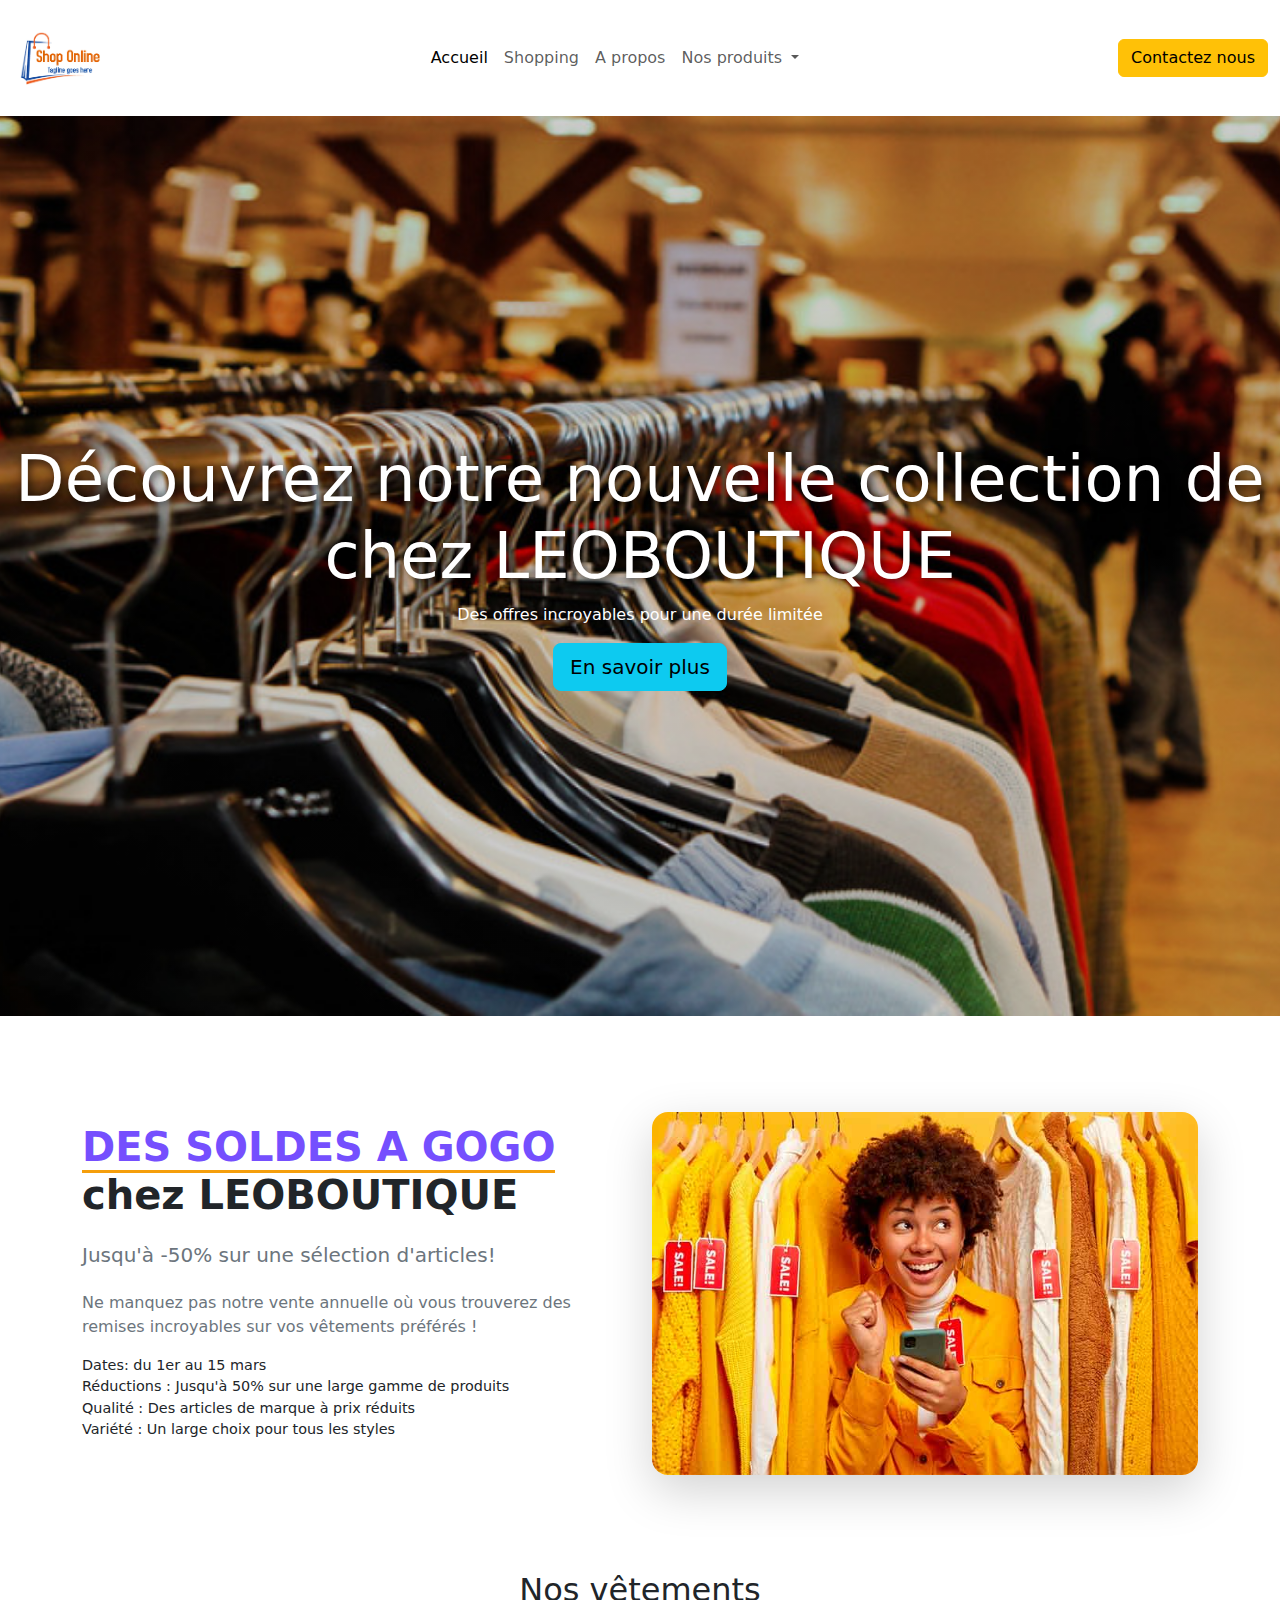
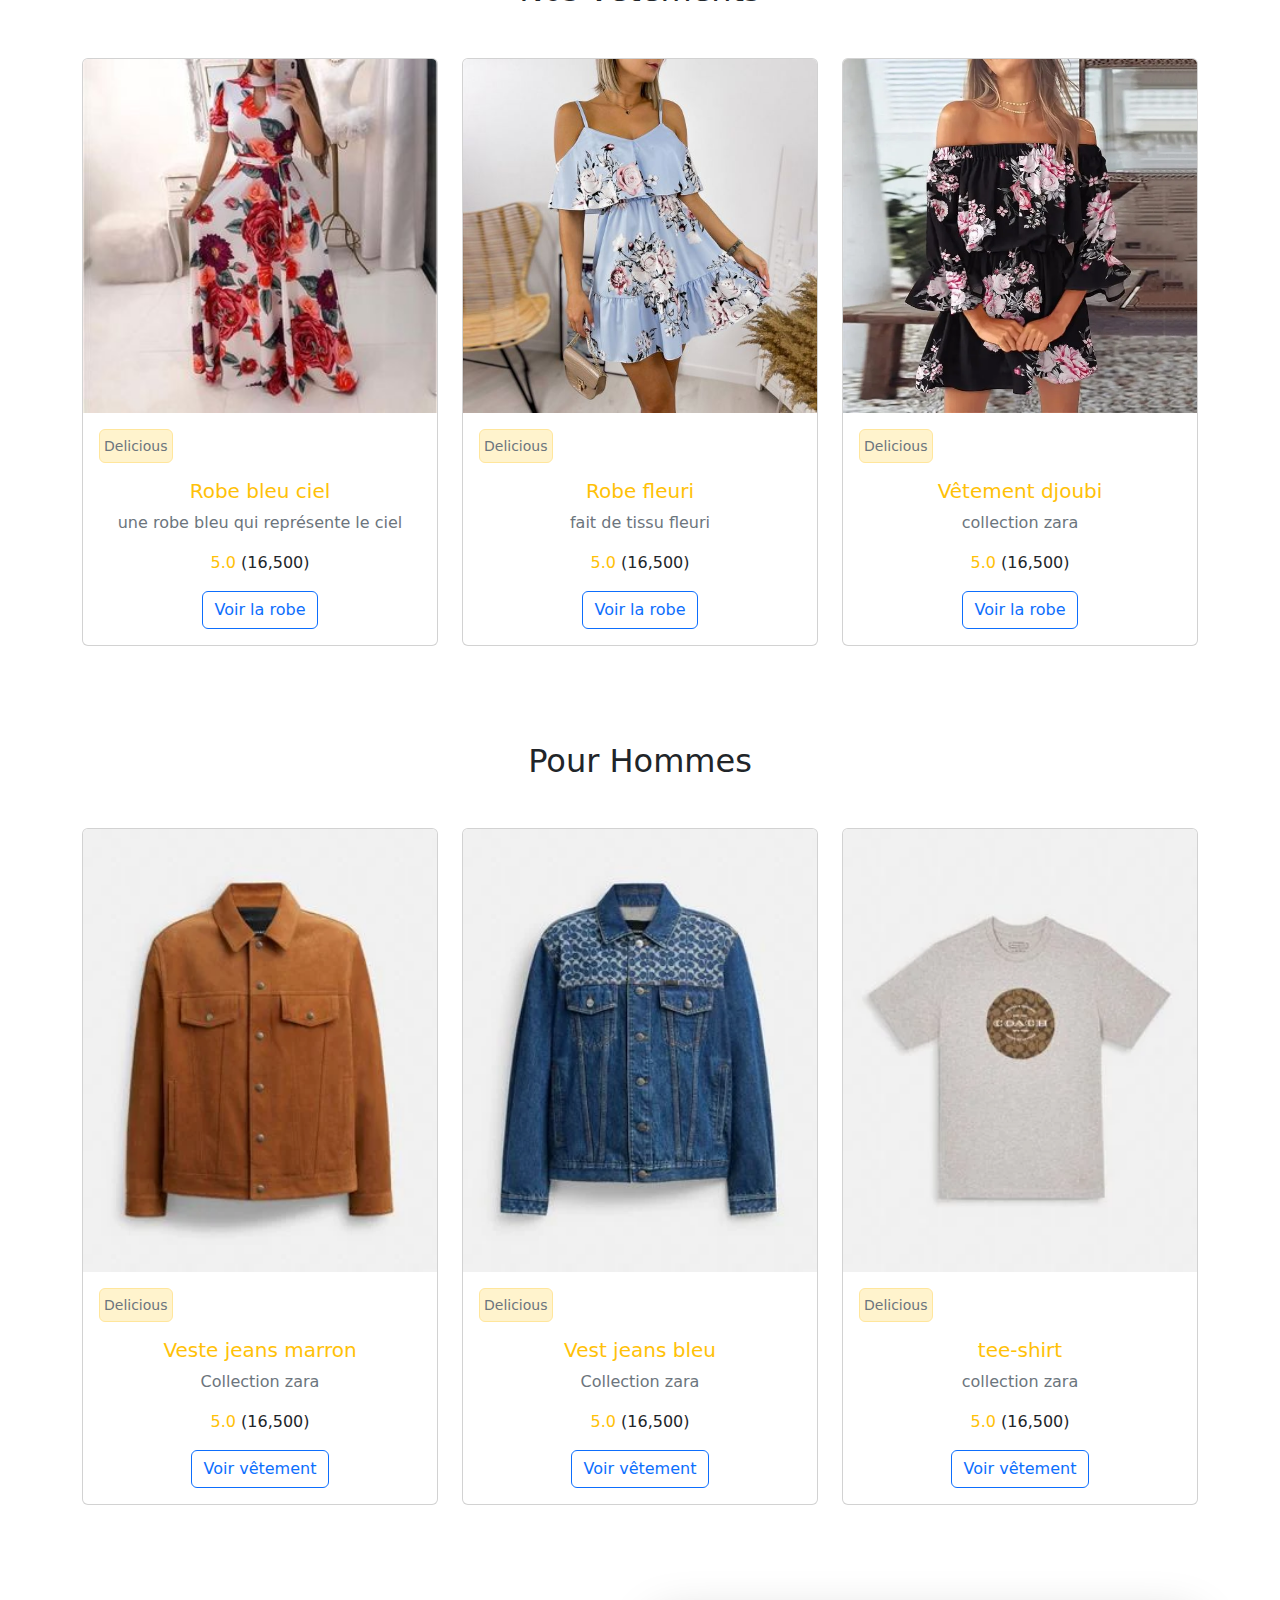
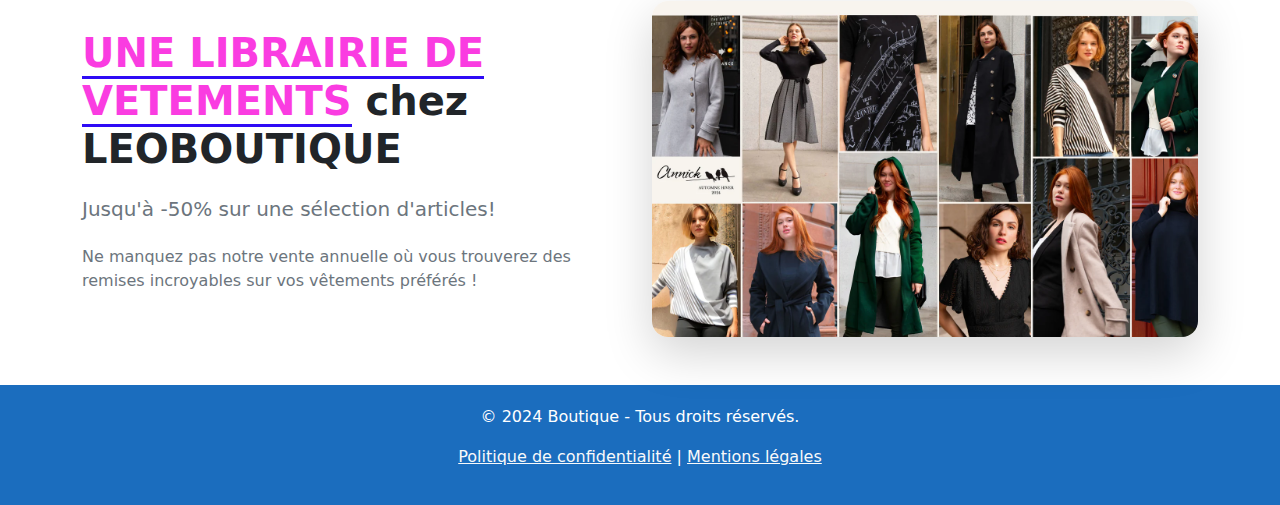
==== index.html @ ccacbaa1 "page boutique" ====
<!DOCTYPE html>
<html lang="en">

<head>
    <meta charset="UTF-8">
    <meta name="viewport" content="width=device-width, initial-scale=1.0">
    <title>Page de boutique </title>

    <!------------lien pour les font family------------->
    <link rel="preconnect" href="https://fonts.googleapis.com">
    <link rel="preconnect" href="https://fonts.gstatic.com" crossorigin>
    <link
        href="https://fonts.googleapis.com/css2?family=Inter:ital,opsz,wght@0,14..32,100..900;1,14..32,100..900&display=swap"
        rel="stylesheet">
    <!-----------------lien pour les icones-->
    <link rel="stylesheet" href="https://cdnjs.cloudflare.com/ajax/libs/font-awesome/6.6.0/css/all.min.css"
        integrity="sha512-Kc323vGBEqzTmouAECnVceyQqyqdsSiqLQISBL29aUW4U/M7pSPA/gEUZQqv1cwx4OnYxTxve5UMg5GT6L4JJg=="
        crossorigin="anonymous" referrerpolicy="no-referrer" />


    <!-------------lien pour le bootstrap------------>
    <link rel="stylesheet" href="./vendors/bootstrap/css/bootstrap.css">
    <!------------lien pour le style.css------------->
    <link rel="stylesheet" href="./css/style.css">

</head>

<body>
    <!--Navbar-->
    <nav class="navbar navbar-expand-lg nav ">
        <div class="container-fluid">

            <div class="nav-brand d-flex align-items-center">
                <a class="logo" href="#">
                    <img src="./image/logo.png" class="img-fluid" width="100" alt="logo">
                </a>
            </div>

            <button class=" btn btn-outline-dark navbar-toggler" type="button" data-bs-toggle="collapse"
                data-bs-target="#navbarSupportedContent" aria-controls="navbarSupportedContent" aria-expanded="false"
                aria-label="Toggle navigation">
                <i class="fa fa-bars"></i>
            </button>

            <div class="collapse navbar-collapse " id="navbarSupportedContent">
                <ul class="navbar-nav mx-auto mb-2 mb-lg-0 ">
                    <li class="nav-item ">
                        <a class="nav-link active" aria-current="page" href="#">Accueil</a>
                    </li>
                    <li class="nav-item">
                        <a class="nav-link" href="produits">Shopping</a>
                    </li>
                    <li class="nav-item">
                        <a class="nav-link" href="#apropos">A propos</a>
                    </li>
                    <li class="nav-item dropdown">
                        <a class="nav-link dropdown-toggle" href="#" role="button" data-bs-toggle="dropdown"
                            aria-expanded="false">
                            Nos produits
                        </a>
                        <ul class="dropdown-menu">
                            <li><a class="dropdown-item" href="#">vêtements Hommes</a></li>
                            <li><a class="dropdown-item" href="#">Vêtement Femmes</a></li>
                            <li><a class="dropdown-item" href="#variété">Tout variété</a></li>
                        </ul>
                    </li>
                </ul>

                <form class="d-flex" role="search">
                    <button class="btn btn-warning" type="submit">Contactez nous</button>
                </form>

            </div>
        </div>
    </nav>

    <!---------section hero--------------->
    <section class="hero mb-5 ">
        <div class="over-lay">
            <div class="hero-text mx- px-">
                <h1>Découvrez notre nouvelle collection de chez LEOBOUTIQUE</h1>
                <p>Des offres incroyables pour une durée limitée </p>
                <a href="#about" class="btn btn-info btn-lg">En savoir plus </a>
            </div>
        </div>
    </section>

    <section class="mb-5 pt-5">
        <div class="container">
            <div class="row align-items-center">
                <div class="col-lg-6">
                    <div class="texte">
                        <h1 class="fw-bold taille-h1 mb-4"><span class="texte-violet">DES SOLDES A GOGO</span> chez
                            LEOBOUTIQUE</h1>
                        <h3 class="text-secondary h5 mb-4">Jusqu'à -50% sur une sélection d'articles!
                        </h3>
                        <p class="text-secondary">Ne manquez pas notre vente annuelle où vous trouverez des remises
                            incroyables sur vos vêtements préférés !</p>
                        <ul class="choix mb-4">
                            <li><i class="fa fa-check-circle text-warning"></i>Dates: du 1er au 15 mars</li>
                            <li><i class="fa fa-check-circle text-warning"></i>Réductions : Jusqu'à 50% sur une large
                                gamme de produits</li>
                            <li><i class="fa fa-check-circle text-warning"></i>Qualité : Des articles de marque à prix
                                réduits</li>
                            <li><i class="fa fa-check-circle text-warning"></i>Variété : Un large choix pour tous les
                                styles</li>
                        </ul>
                    </div>
                </div>
                <div class="col-lg-6">
                    <img src="./image/img1.jpg " class="img-fluid rounded-4 shadow-lg shadow-sm" alt="images">
                </div>
            </div>
    </section>

    <!-- Section Produits -->
    <section class="py-5">
        <div class="container">
            <h2 class="text-center mb-5">Nos vêtements</h2>
            <div class="row g-4">
                <div class="col-md-4">
                    <div class="card product-card">
                        <img src="./image/imge6.jpg" class="card-img-top" alt="Produit 1">
                        <div class="card-body text-center">
                            <div class="d-flex justify-content-between align-items-center ">
                                <span
                                    class="text-secondary rounded-2 p-1 alert alert-warning"><small>Delicious</small></span>
                                <span class="fa-regular fa-heart"></span>
                            </div>
                            <h5 class="card-title text-warning">Robe bleu ciel</h5>
                            <p class="card-text text-secondary">une robe bleu qui représente le ciel</p>
                            <p></p>
                            <span class="text-warning">
                                <i class="fa fa-star"></i>
                                <i class="fa fa-star"></i>
                                <i class="fa fa-star"></i>
                                <i class="fa fa-star"></i>
                                <i class="fa fa-star"></i>
                            </span>
                            <span class="text-warning">5.0</span>
                            <span>(16,500)</span>
                            </p>
                            <a href="#" class="btn btn-outline-primary">Voir la robe</a>
                        </div>
                    </div>
                </div>
                <div class="col-md-4">
                    <div class="card product-card">
                        <img src="./image/imge2.jpg" class="card-img-top" alt="Produit 2">
                        <div class="card-body text-center">
                            <div class="d-flex justify-content-between align-items-center ">
                                <span
                                    class="text-secondary rounded-2 p-1 alert alert-warning"><small>Delicious</small></span>
                                <span class="fa-regular fa-heart"></span>
                            </div>
                            <h5 class="card-title text-warning">Robe fleuri</h5>
                            <p class="card-text text-secondary">fait de tissu fleuri</p>
                            <p>
                                <span class="text-warning">
                                    <i class="fa fa-star"></i>
                                    <i class="fa fa-star"></i>
                                    <i class="fa fa-star"></i>
                                    <i class="fa fa-star"></i>
                                    <i class="fa fa-star"></i>
                                </span>
                                <span class="text-warning">5.0</span>
                                <span>(16,500)</span>
                            </p>
                            <a href="#" class="btn btn-outline-primary">Voir la robe</a>

                        </div>
                    </div>
                </div>
                <div class="col-md-4">
                    <div class="card product-card">
                        <img src="./image/imge5.webp" class="card-img-top" alt="Produit 3">
                        <div class="card-body text-center">
                            <div class="d-flex justify-content-between align-items-center ">
                                <span
                                    class="text-secondary rounded-2 p-1 alert alert-warning"><small>Delicious</small></span>
                                <span class="fa-regular fa-heart"></span>
                            </div>
                            <h5 class="card-title text-warning">Vêtement djoubi</h5>
                            <p class="card-text text-secondary">collection zara</p>
                            <p></p>
                            <span class="text-warning">
                                <i class="fa fa-star"></i>
                                <i class="fa fa-star"></i>
                                <i class="fa fa-star"></i>
                                <i class="fa fa-star"></i>
                                <i class="fa fa-star"></i>
                            </span>
                            <span class="text-warning">5.0</span>
                            <span>(16,500)</span>
                            </p>
                            <a href="#" class="btn btn-outline-primary">Voir la robe</a>
                        </div>
                    </div>
                </div>
            </div>
        </div>
    </section>

    <section class="py-5">
        <div class="container">
            <h2 class="text-center mb-5">Pour Hommes</h2>
            <div class="row g-4">
                <div class="col-md-4">
                    <div class="card product-card">
                        <img src="./image/imgh2.webp" class="card-img-top" alt="Produit 1">
                        <div class="card-body text-center">
                            <div class="d-flex justify-content-between align-items-center ">
                                <span
                                    class="text-secondary rounded-2 p-1 alert alert-warning"><small>Delicious</small></span>
                                <span class="fa-regular fa-heart"></span>
                            </div>
                            <h5 class="card-title text-warning">Veste jeans marron</h5>
                            <p class="card-text text-secondary">Collection zara</p>
                            <p></p>
                            <span class="text-warning">
                                <i class="fa fa-star"></i>
                                <i class="fa fa-star"></i>
                                <i class="fa fa-star"></i>
                                <i class="fa fa-star"></i>
                                <i class="fa fa-star"></i>
                            </span>
                            <span class="text-warning">5.0</span>
                            <span>(16,500)</span>
                            </p>
                            <a href="#" class="btn btn-outline-primary">Voir vêtement</a>
                        </div>
                    </div>
                </div>
                <div class="col-md-4">
                    <div class="card product-card">
                        <img src="./image/imgh3.webp" class="card-img-top" alt="Produit 2">
                        <div class="card-body text-center">
                            <div class="d-flex justify-content-between align-items-center ">
                                <span
                                    class="text-secondary rounded-2 p-1 alert alert-warning"><small>Delicious</small></span>
                                <span class="fa-regular fa-heart"></span>
                            </div>
                            <h5 class="card-title text-warning">Vest jeans bleu</h5>
                            <p class="card-text text-secondary">Collection zara</p>
                            <p>
                                <span class="text-warning">
                                    <i class="fa fa-star"></i>
                                    <i class="fa fa-star"></i>
                                    <i class="fa fa-star"></i>
                                    <i class="fa fa-star"></i>
                                    <i class="fa fa-star"></i>
                                </span>
                                <span class="text-warning">5.0</span>
                                <span>(16,500)</span>
                            </p>
                            <a href="#" class="btn btn-outline-primary">Voir vêtement</a>

                        </div>
                    </div>
                </div>
                <div class="col-md-4">
                    <div class="card product-card">
                        <img src="./image/imgh4.webp" class="card-img-top" alt="Produit 3">
                        <div class="card-body text-center">
                            <div class="d-flex justify-content-between align-items-center ">
                                <span
                                    class="text-secondary rounded-2 p-1 alert alert-warning"><small>Delicious</small></span>
                                <span class="fa-regular fa-heart"></span>
                            </div>
                            <h5 class="card-title text-warning">tee-shirt</h5>
                            <p class="card-text text-secondary">collection zara</p>
                            <p></p>
                            <span class="text-warning">
                                <i class="fa fa-star"></i>
                                <i class="fa fa-star"></i>
                                <i class="fa fa-star"></i>
                                <i class="fa fa-star"></i>
                                <i class="fa fa-star"></i>
                            </span>
                            <span class="text-warning">5.0</span>
                            <span>(16,500)</span>
                            </p>
                            <a href="#" class="btn btn-outline-primary">Voir vêtement</a>
                        </div>
                    </div>
                </div>
            </div>
        </div>
    </section>
    
    <section class="mb-5 pt-5">
        <div class="container">
            <div class="row align-items-center">
                <div class="col-lg-6">
                    <div class="texte">
                        <h1 class="fw-bold taille-h1 mb-4"><span class="texte-ROSE">UNE LIBRAIRIE DE VETEMENTS</span> chez
                            LEOBOUTIQUE</h1>
                        <h3 class="text-secondary h5 mb-4">Jusqu'à -50% sur une sélection d'articles!
                        </h3>
                        <p class="text-secondary">Ne manquez pas notre vente annuelle où vous trouverez des remises
                            incroyables sur vos vêtements préférés !</p>
                    </div>
                </div>
                <div class="col-lg-6">
                    <img src="./image/img2.webp" class="img-fluid rounded-4 shadow-lg shadow-sm" alt="images">
                </div>
            </div>
    </section>

  <!-- Pied de page (Footer) -->
<footer>
    <div class="container text-center">
        <p>&copy; 2024 Boutique - Tous droits réservés.</p>
        <p><a href="#" class="text-light">Politique de confidentialité</a> | <a href="#" class="text-light">Mentions légales</a></p>
    </div>
</footer>




    <script src="./vendors/bootstrap/js/bootstrap.js"></script>
</body>

</html>
---- css/style.css ----
*{
    margin: 0;
    padding: 0;
}

.hero {
    
    width: 100%;
    height: 500px;
    background: linear-gradient(rgba(0, 0, 0, 0.2), rgba(0, 0, 0, 0.2)), url(../image/hero1.jpg);
    background-repeat: no-repeat;
    color: #fff;
    position: relative;
    margin-bottom: 50px;
    background-size: cover;
    background-position: center;
    height: 100vh;
    display: flex;
    align-items: center;
    justify-content: center;
    text-align: center;
}

.hero h1 {
    font-size: 4rem;
    text-shadow: 2px 2px 8px rgba(0, 0, 0, 0.7);
}
.texte-violet {
    color: rgb(117, 79, 254);
    border-bottom: 3px solid rgb(245 158 11);
}
.taille {
    font-size: 3.rem;
    color: blueviolet;
}
/*On diminue la taille sur les mobile et les tablettes */
@media (max-width: 768px) {
    .taille-h1 {
        font-size: 2rem;
    }
}

.choix {
    list-style: none;
    margin: 0;
    padding: 0;
    font-size: .9rem;
}

.product-card {
    transition: transform 0.3s ease;
}
.product-card:hover {
    transform: scale(1.05);
}

.texte-ROSE {
    color: rgb(250, 60, 225);
    border-bottom: 3px solid rgb(46, 11, 245);
}

footer {
    background-color: #1b6dbe;
    color: white;
    padding: 20px 0;
}
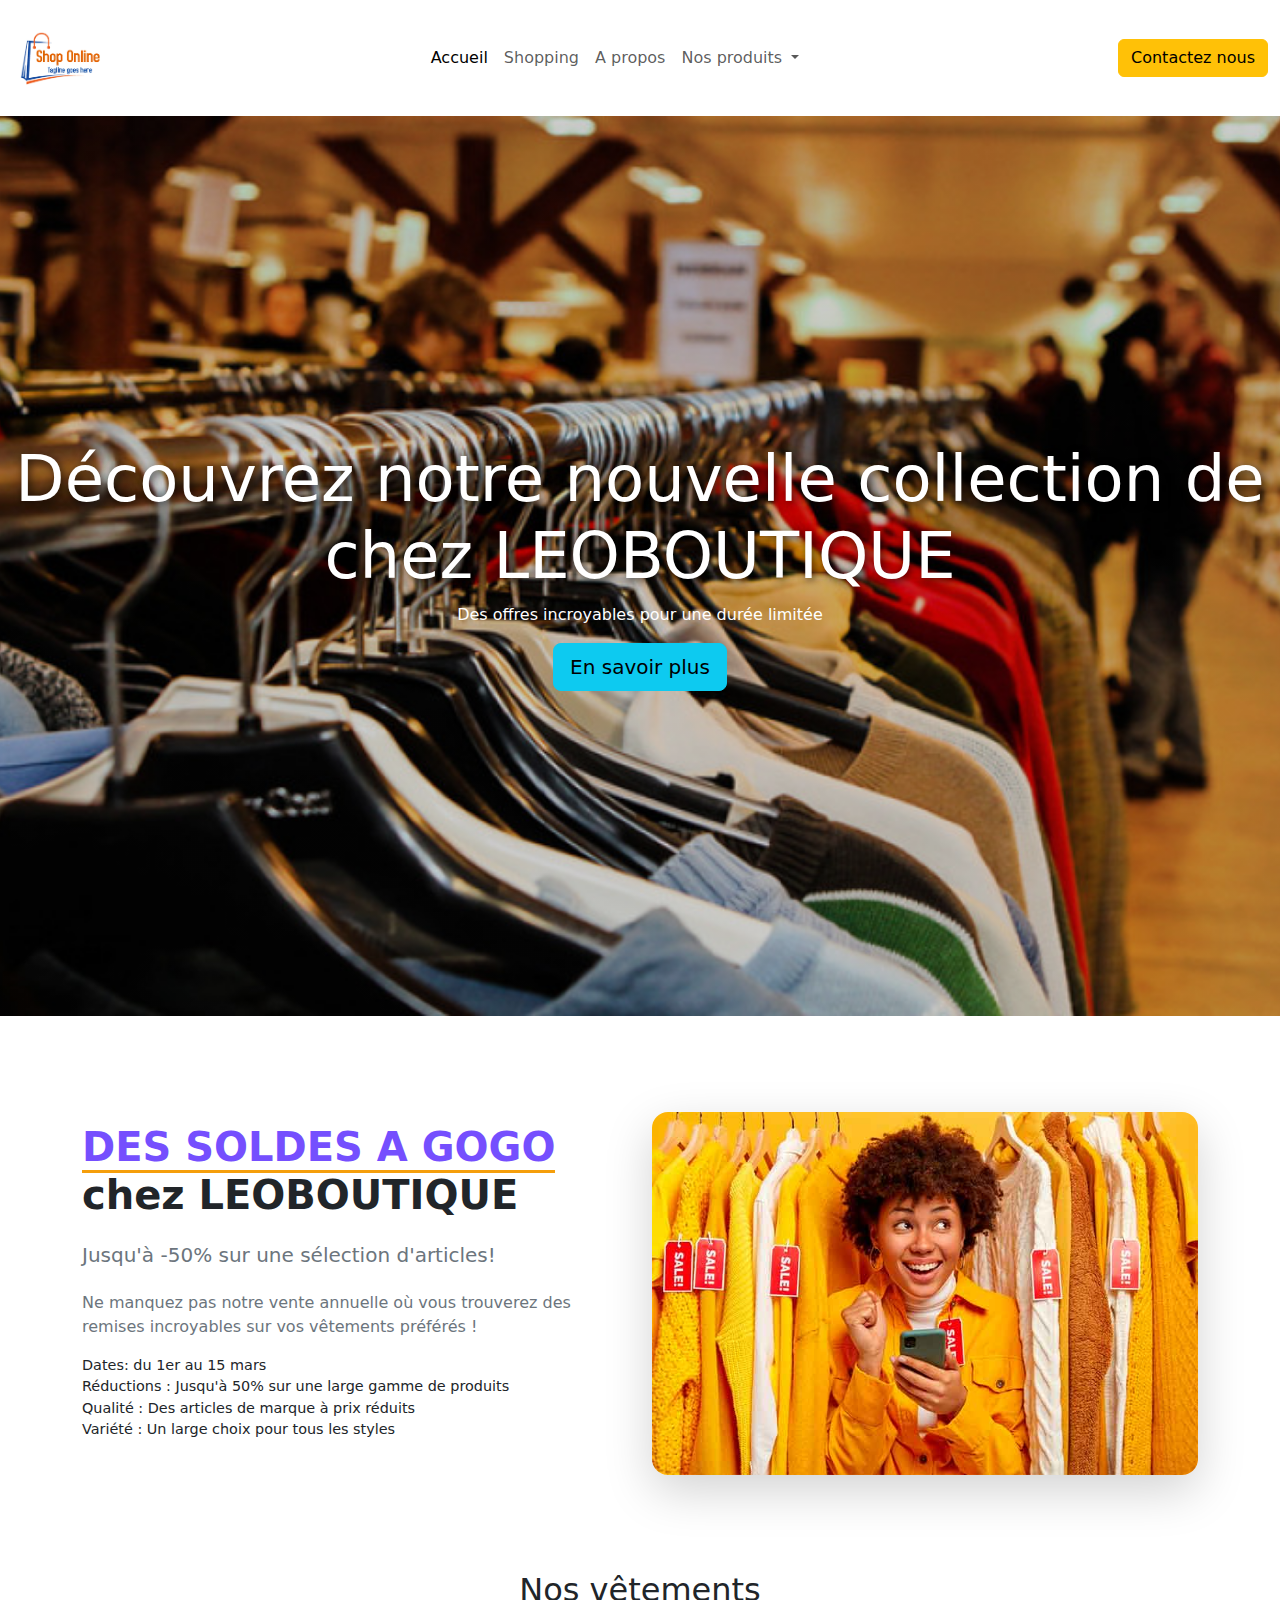
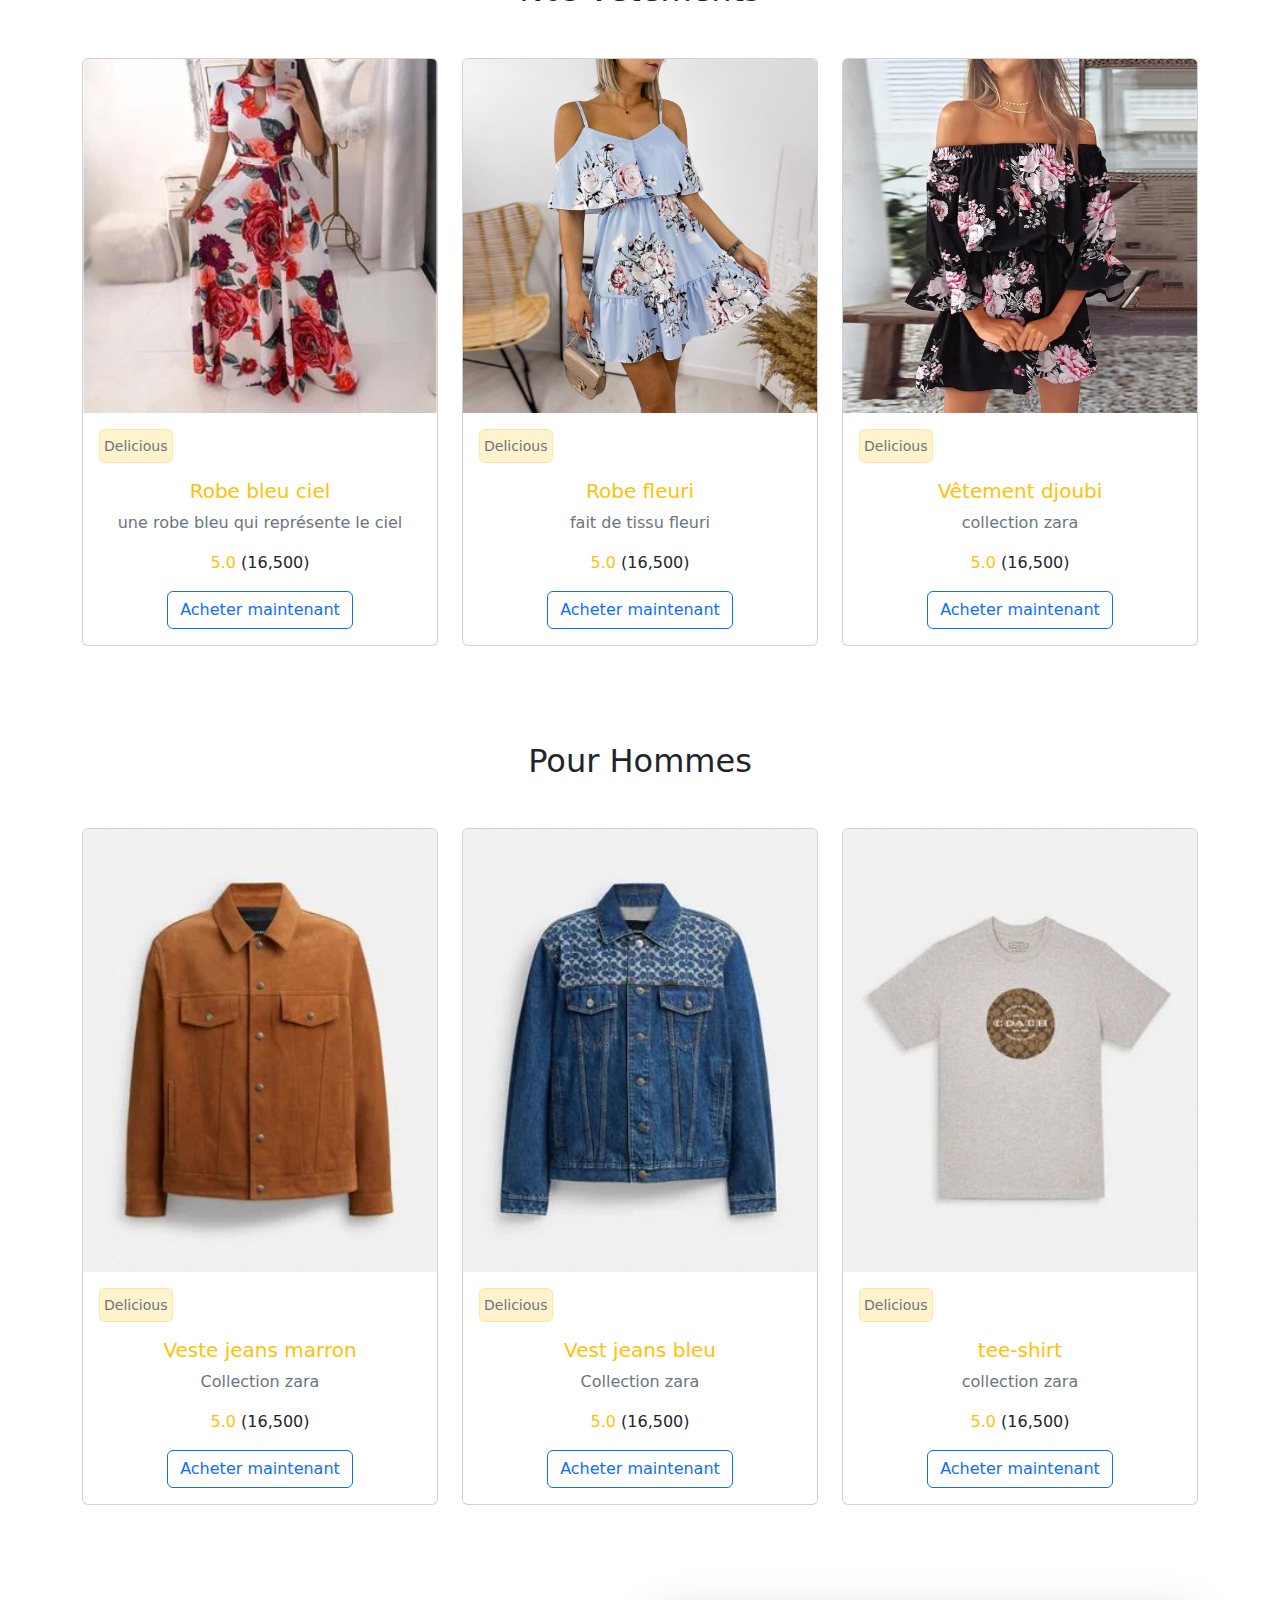
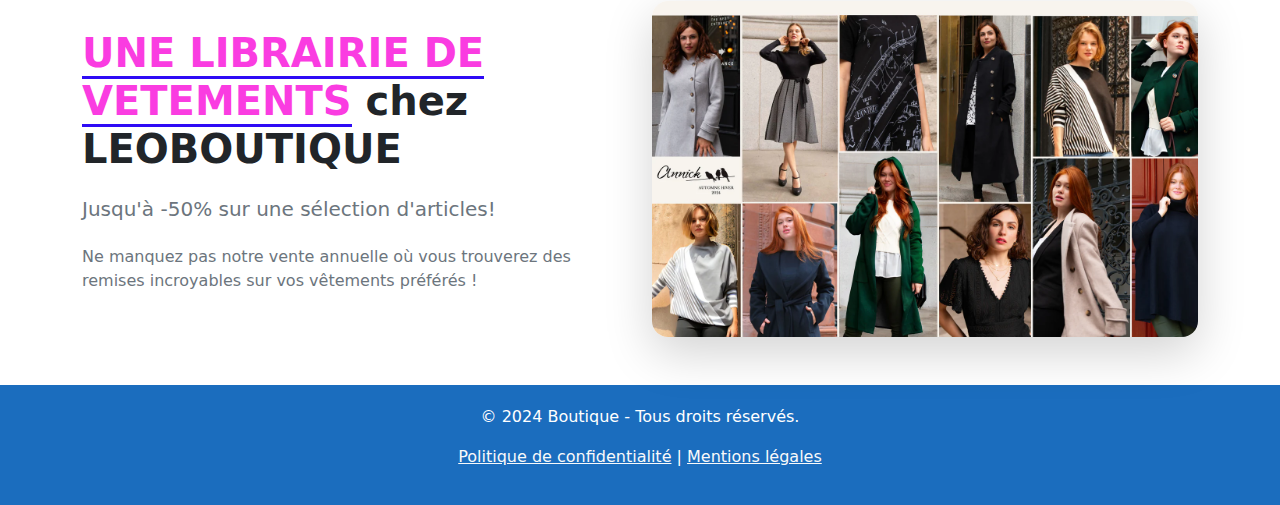
==== commit 9d21b488: "modif" ====
--- a/index.html
+++ b/index.html
@@ -113,7 +113,7 @@
             </div>
     </section>
 
-    <!-- Section Produits -->
+    <!-- Section nos vêtements------------ -->
     <section class="py-5">
         <div class="container">
             <h2 class="text-center mb-5">Nos vêtements</h2>
@@ -140,7 +140,7 @@
                             <span class="text-warning">5.0</span>
                             <span>(16,500)</span>
                             </p>
-                            <a href="#" class="btn btn-outline-primary">Voir la robe</a>
+                            <a href="#" class="btn btn-outline-primary">Acheter maintenant</a>
                         </div>
                     </div>
                 </div>
@@ -166,7 +166,7 @@
                                 <span class="text-warning">5.0</span>
                                 <span>(16,500)</span>
                             </p>
-                            <a href="#" class="btn btn-outline-primary">Voir la robe</a>
+                            <a href="#" class="btn btn-outline-primary">Acheter maintenant</a>
 
                         </div>
                     </div>
@@ -193,14 +193,14 @@
                             <span class="text-warning">5.0</span>
                             <span>(16,500)</span>
                             </p>
-                            <a href="#" class="btn btn-outline-primary">Voir la robe</a>
+                            <a href="#" class="btn btn-outline-primary">Acheter maintenant</a>
                         </div>
                     </div>
                 </div>
             </div>
         </div>
     </section>
-
+    <!--------------section vêtement pour hommes-------->
     <section class="py-5">
         <div class="container">
             <h2 class="text-center mb-5">Pour Hommes</h2>
@@ -227,7 +227,7 @@
                             <span class="text-warning">5.0</span>
                             <span>(16,500)</span>
                             </p>
-                            <a href="#" class="btn btn-outline-primary">Voir vêtement</a>
+                            <a href="#" class="btn btn-outline-primary">Acheter maintenant</a>
                         </div>
                     </div>
                 </div>
@@ -253,7 +253,7 @@
                                 <span class="text-warning">5.0</span>
                                 <span>(16,500)</span>
                             </p>
-                            <a href="#" class="btn btn-outline-primary">Voir vêtement</a>
+                            <a href="#" class="btn btn-outline-primary">Acheter maintenant</a>
 
                         </div>
                     </div>
@@ -280,7 +280,7 @@
                             <span class="text-warning">5.0</span>
                             <span>(16,500)</span>
                             </p>
-                            <a href="#" class="btn btn-outline-primary">Voir vêtement</a>
+                            <a href="#" class="btn btn-outline-primary">Acheter maintenant</a>
                         </div>
                     </div>
                 </div>
